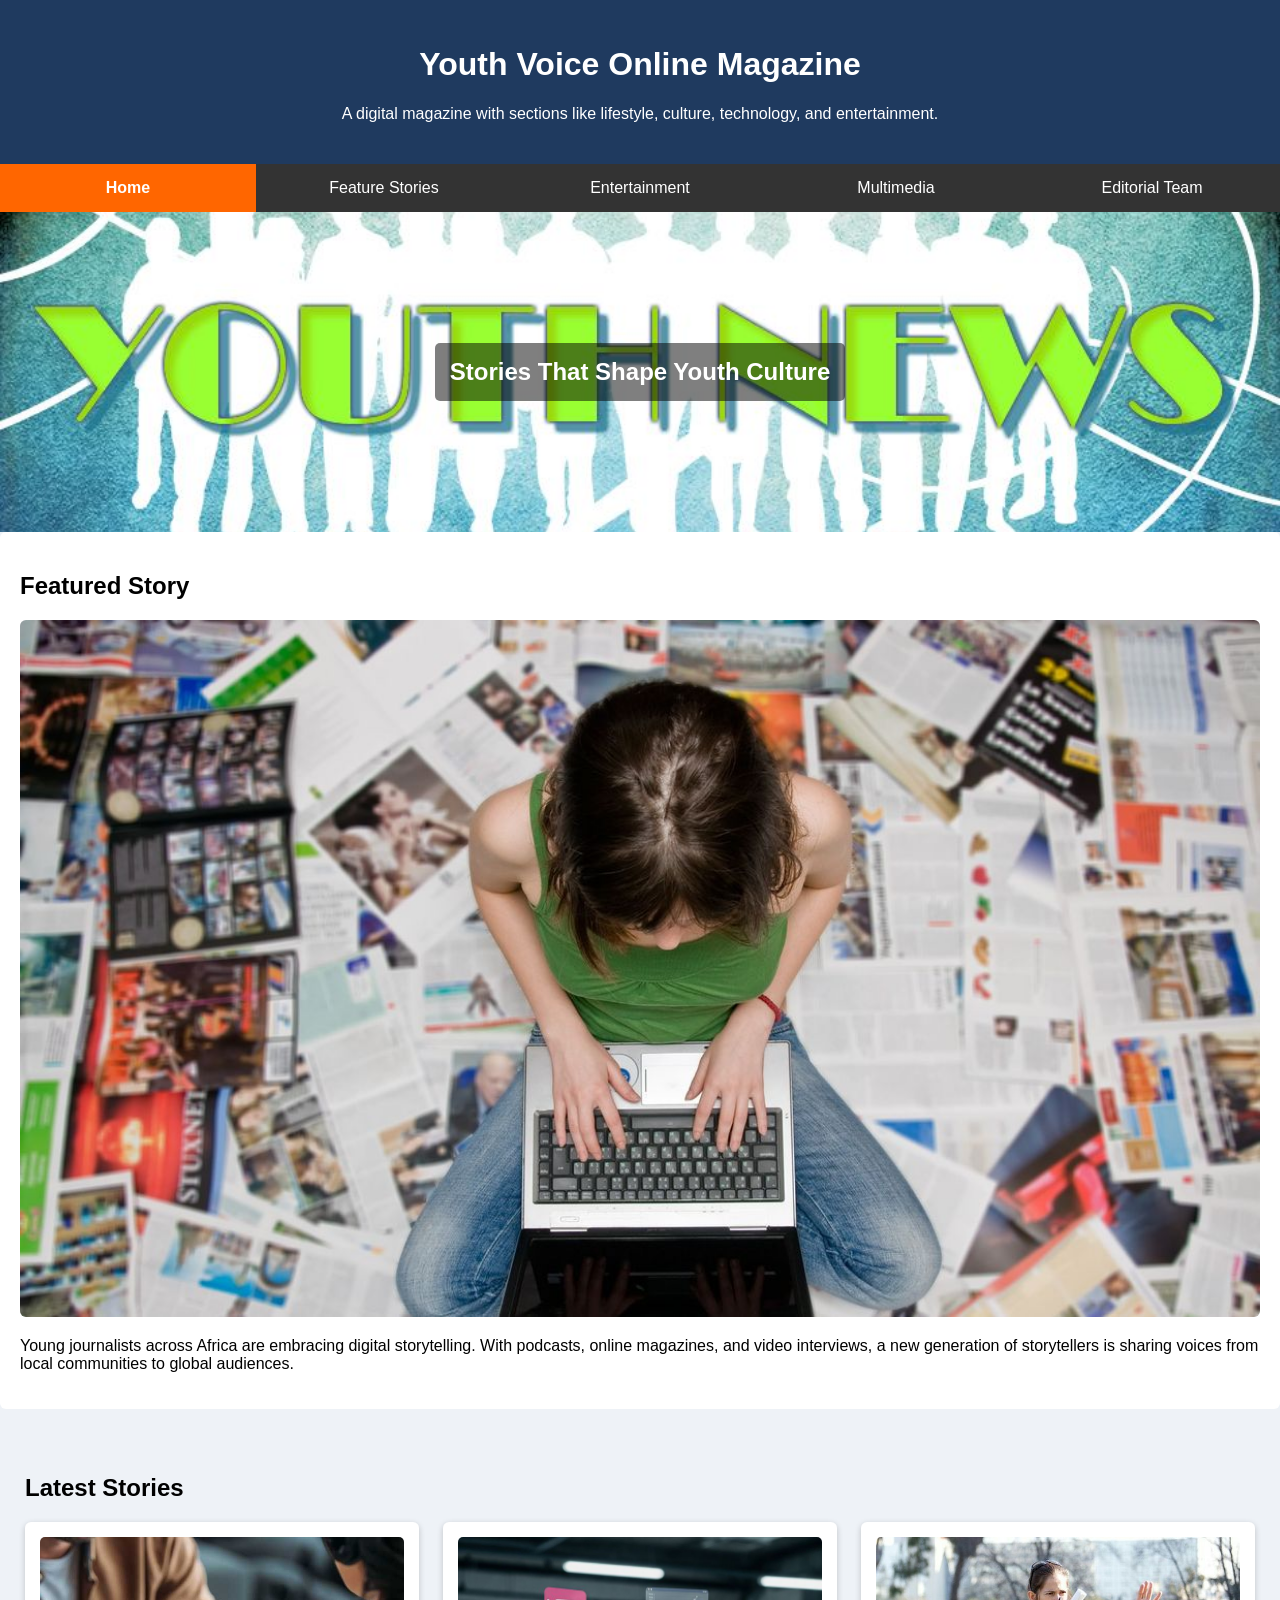
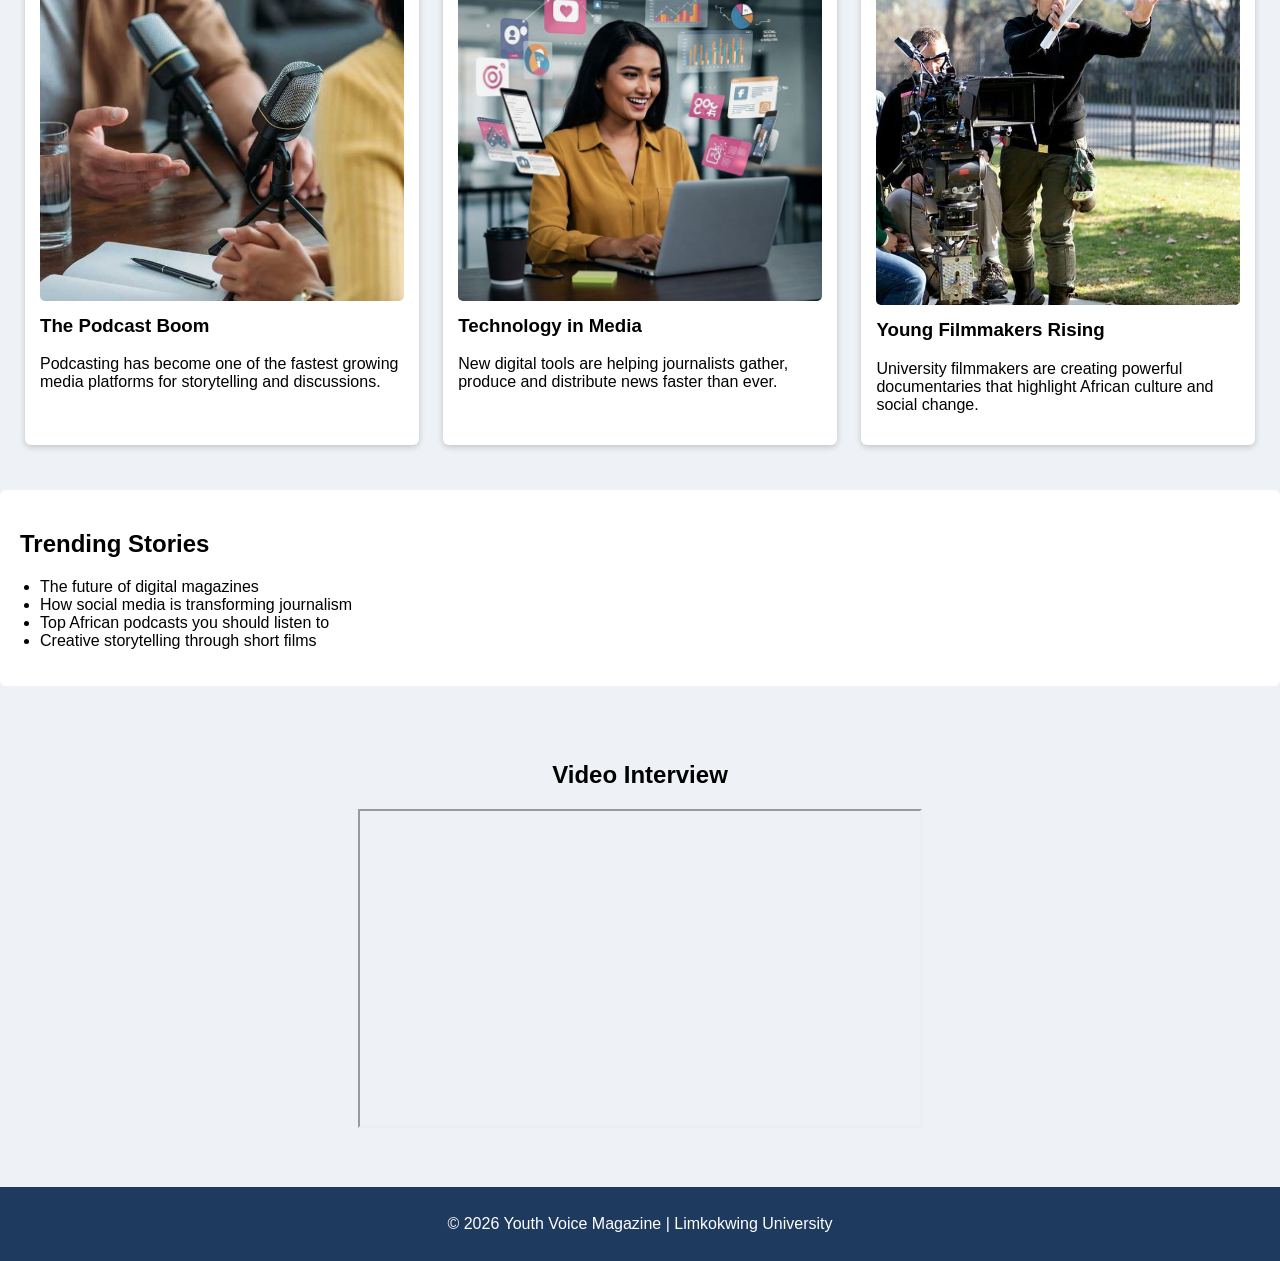
==== index.html @ 6c071874 "Add files via upload" ====
<!DOCTYPE html>
<html>

<head><meta charset="utf-8">

<meta name="viewport" content="width=device-width, initial-scale=1.0">
<title>Youth Voice Online Magazine</title>

<style>

body{
  font-family: Arial, sans-serif;
  margin:0;
  background-color:#eef2f7;
}

/* Header */

header{
  background:#1f3a5f;
  color:white;
  text-align:center;
  padding:25px;
}

/* Navigation */

nav {
  background:#333;
  position: sticky;
  top: 0;           
  z-index: 1000;    
}

nav ul{
  display:flex;
  list-style:none;
  margin:0;
  padding:0;
}

nav ul li{
  flex:1;
}

nav ul li a{
  display:block;
  padding:15px;
  text-align:center;
  color:white;
  text-decoration:none;
}

nav ul li a:hover{
  background:#ff6600;
}

/* Active tab */
nav ul li a.active{
  background:#ff6600;
  font-weight:bold;
}

/* Hero Banner */

.hero{
  background-image:url("images/banner.jpg");
  height:320px;
  background-size:cover;
  background-position:center;
  display:flex;
  align-items:center;
  justify-content:center;
  color:white;
  text-align:center;
}

.hero h2{
  background:rgba(0,0,0,0.5);
  padding:15px;
  border-radius:5px;
}

/* Sections */

section{
  padding:25px;
}

/* Featured Article */

.feature{
  background:white;
  padding:20px;
  border-radius:6px;
  margin-bottom:20px;
}

.feature img{
  width:100%;
  border-radius:6px;
}

/* Article Grid */

.articles{
  display:flex;
  gap:20px;
  flex-wrap:wrap;
  justify-content:space-between;
}

.card{
  background:white;
  padding:15px;
  border-radius:6px;
  width:32%;
  box-shadow:0 2px 6px rgba(0,0,0,0.2);
  box-sizing:border-box;
}

.card img{
  width:100%;
  border-radius:5px;
}

.card h3{
  margin-top:10px;
}

/* Trending */

.trending{
  background:white;
  padding:20px;
  border-radius:6px;
  margin-top:20px;
}

.trending ul{
  padding-left:20px;
}

/* Video */

.video{
  text-align:center;
  margin-top:30px;
}

/* Footer */

footer{
  background:#1f3a5f;
  color:white;
  text-align:center;
  padding:12px;
  margin-top:30px;
}

</style>

</head>

<body>

<header>

<h1>Youth Voice Online Magazine</h1>

<p>
A digital magazine with sections like lifestyle, culture,
technology, and entertainment.
</p>

</header>

<nav>

<ul>
<li><a href="index.html" class="active">Home</a></li>
<li><a href="feature.html">Feature Stories</a></li>
<li><a href="entertainment.html">Entertainment</a></li>
<li><a href="multimedia.html">Multimedia</a></li>
<li><a href="editorial.html">Editorial Team</a></li>
</ul>

</nav>


<div class="hero">

<h2>Stories That Shape Youth Culture</h2>

</div>


<section class="feature">

<h2>Featured Story</h2>

<img src="images/journalism.jpg" alt="Digital Journalism">

<p>
Young journalists across Africa are embracing digital storytelling.
With podcasts, online magazines, and video interviews, a new generation
of storytellers is sharing voices from local communities to global audiences.
</p>

</section>


<section>

<h2>Latest Stories</h2>

<div class="articles">

<div class="card">

<img src="images/podcast.jpg">

<h3>The Podcast Boom</h3>

<p>
Podcasting has become one of the fastest growing media
platforms for storytelling and discussions.
</p>

</div>


<div class="card">

<img src="images/tech.jpg">

<h3>Technology in Media</h3>

<p>
New digital tools are helping journalists gather,
produce and distribute news faster than ever.
</p>

</div>


<div class="card">

<img src="images/film.jpg">

<h3>Young Filmmakers Rising</h3>

<p>
University filmmakers are creating powerful documentaries
that highlight African culture and social change.
</p>

</div>

</div>

</section>


<section class="trending">

<h2>Trending Stories</h2>

<ul>

<li>The future of digital magazines</li>
<li>How social media is transforming journalism</li>
<li>Top African podcasts you should listen to</li>
<li>Creative storytelling through short films</li>

</ul>

</section>


<section class="video">

<h2>Video Interview</h2>

<iframe width="560" height="315"
src="https://www.youtube.com/embed/GtaZEhyeARU?si=ryfuZxwaZyunnIbA&amp;start=60">
</iframe>

</section>


<footer>

<p>© 2026 Youth Voice Magazine | Limkokwing University</p>

</footer>

</body>

</html>
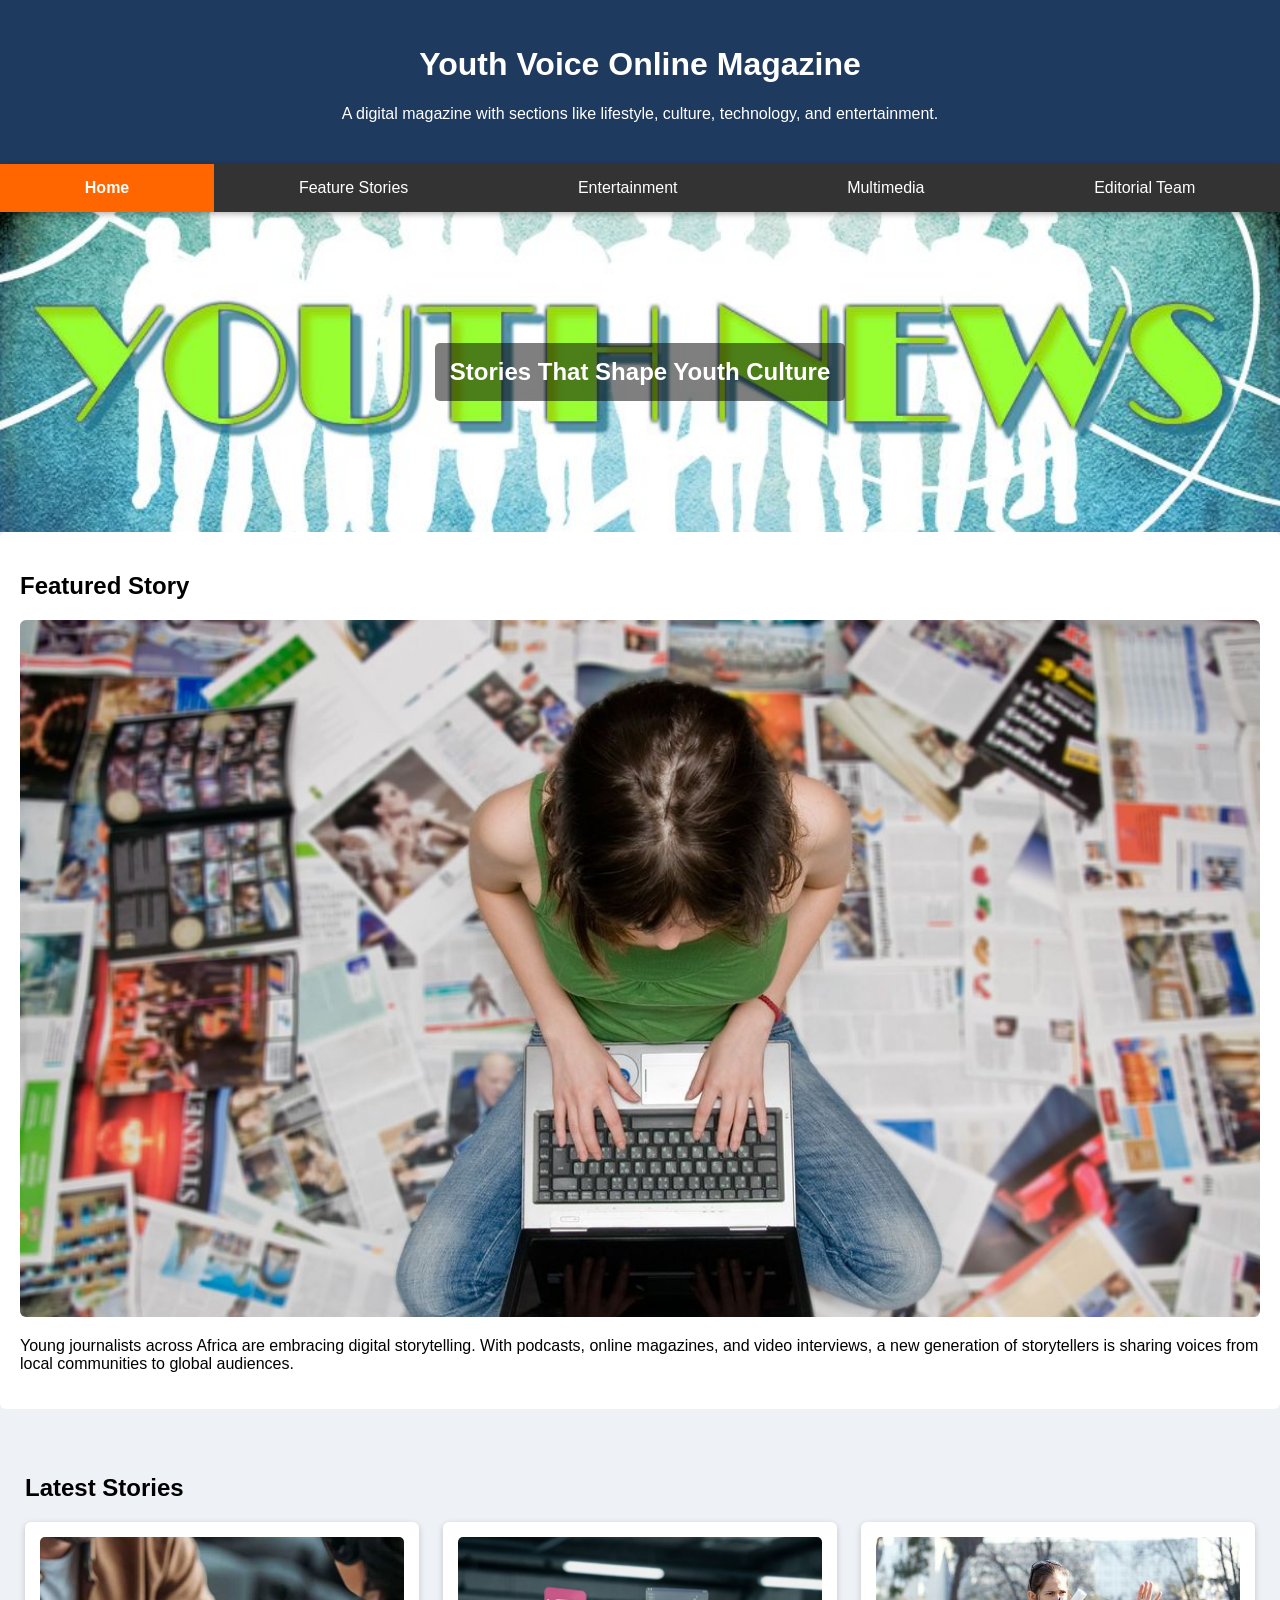
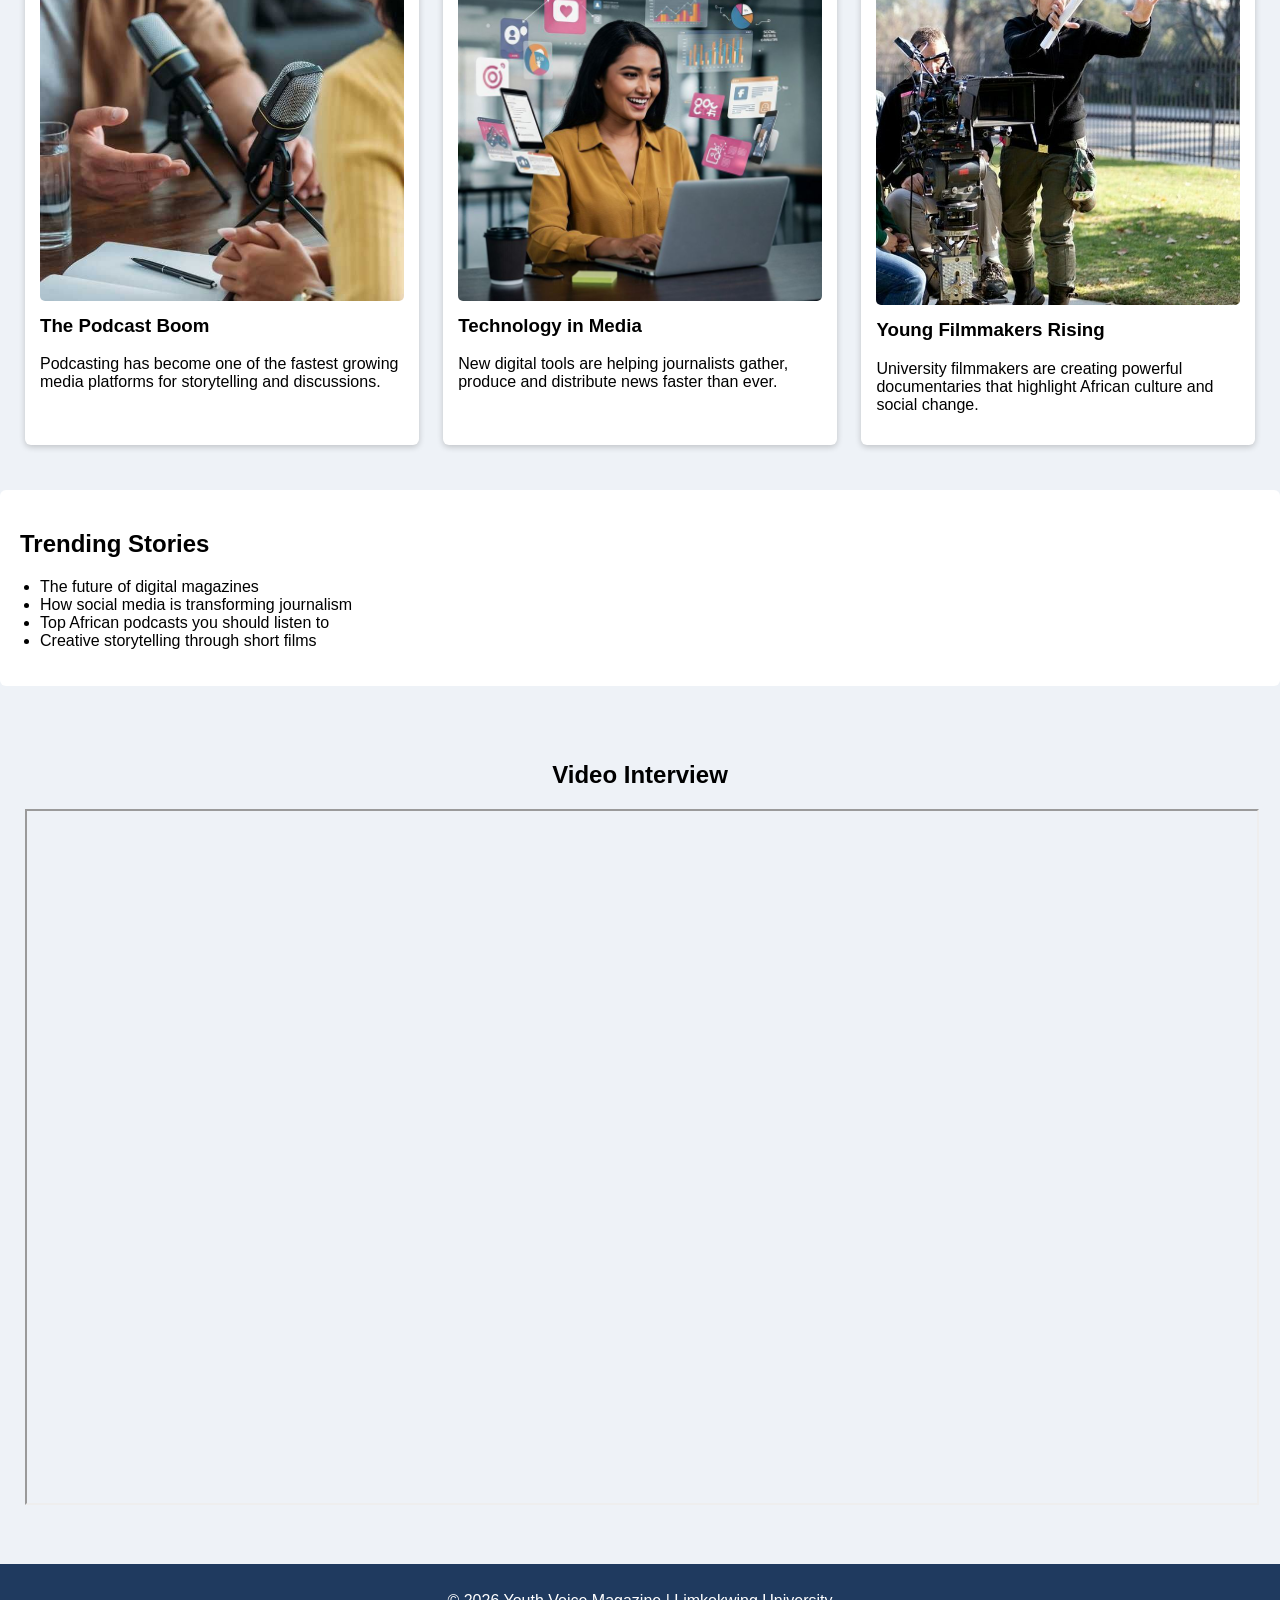
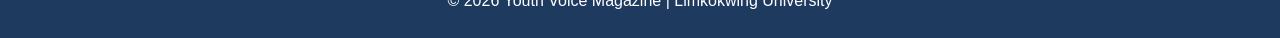
==== commit fefe73e5: "index fixed" ====
--- a/index.html
+++ b/index.html
@@ -1,163 +1,180 @@
 <!DOCTYPE html>
 <html>
 
-<head><meta charset="utf-8">
-
+<head>
+<meta charset="utf-8">
 <meta name="viewport" content="width=device-width, initial-scale=1.0">
 <title>Youth Voice Online Magazine</title>
 
 <style>
-
-body{
+body {
   font-family: Arial, sans-serif;
-  margin:0;
-  background-color:#eef2f7;
+  margin: 0;
+  background-color: #eef2f7;
 }
 
 /* Header */
-
-header{
-  background:#1f3a5f;
-  color:white;
-  text-align:center;
-  padding:25px;
+header {
+  background: #1f3a5f;
+  color: white;
+  text-align: center;
+  padding: 25px;
 }
 
 /* Navigation */
-
 nav {
-  background:#333;
+  background: #333;
   position: sticky;
-  top: 0;           
-  z-index: 1000;    
-}
-
-nav ul{
-  display:flex;
-  list-style:none;
-  margin:0;
-  padding:0;
-}
-
-nav ul li{
-  flex:1;
-}
-
-nav ul li a{
-  display:block;
-  padding:15px;
-  text-align:center;
-  color:white;
-  text-decoration:none;
-}
-
-nav ul li a:hover{
-  background:#ff6600;
-}
-
-/* Active tab */
-nav ul li a.active{
-  background:#ff6600;
-  font-weight:bold;
+  top: 0;
+  z-index: 1000;
+  box-shadow: 0 2px 6px rgba(0, 0, 0, 0.3);
+}
+
+nav ul {
+  display: flex;
+  flex-wrap: wrap;
+  list-style: none;
+  margin: 0;
+  padding: 0;
+}
+
+nav ul li {
+  flex: 1 1 100%; /* mobile default full width */
+}
+
+nav ul li a {
+  display: block;
+  padding: 15px;
+  text-align: center;
+  color: white;
+  text-decoration: none;
+}
+
+nav ul li a:hover {
+  background: #ff6600;
+}
+
+nav ul li a.active {
+  background: #ff6600;
+  font-weight: bold;
 }
 
 /* Hero Banner */
-
-.hero{
-  background-image:url("images/banner.jpg");
-  height:320px;
-  background-size:cover;
-  background-position:center;
-  display:flex;
-  align-items:center;
-  justify-content:center;
-  color:white;
-  text-align:center;
-}
-
-.hero h2{
-  background:rgba(0,0,0,0.5);
-  padding:15px;
-  border-radius:5px;
+.hero {
+  background-image: url("images/banner.jpg");
+  height: 320px;
+  background-size: cover;
+  background-position: center;
+  display: flex;
+  align-items: center;
+  justify-content: center;
+  color: white;
+  text-align: center;
+}
+
+.hero h2 {
+  background: rgba(0, 0, 0, 0.5);
+  padding: 15px;
+  border-radius: 5px;
 }
 
 /* Sections */
-
-section{
-  padding:25px;
+section {
+  padding: 25px;
 }
 
 /* Featured Article */
-
-.feature{
-  background:white;
-  padding:20px;
-  border-radius:6px;
-  margin-bottom:20px;
-}
-
-.feature img{
-  width:100%;
-  border-radius:6px;
+.feature {
+  background: white;
+  padding: 20px;
+  border-radius: 6px;
+  margin-bottom: 20px;
+}
+
+.feature img {
+  width: 100%;
+  border-radius: 6px;
+  height: auto;
 }
 
 /* Article Grid */
-
-.articles{
-  display:flex;
-  gap:20px;
-  flex-wrap:wrap;
-  justify-content:space-between;
-}
-
-.card{
-  background:white;
-  padding:15px;
-  border-radius:6px;
-  width:32%;
-  box-shadow:0 2px 6px rgba(0,0,0,0.2);
-  box-sizing:border-box;
-}
-
-.card img{
-  width:100%;
-  border-radius:5px;
-}
-
-.card h3{
-  margin-top:10px;
+.articles {
+  display: flex;
+  flex-wrap: wrap;
+  gap: 20px;
+  justify-content: space-between;
+}
+
+.card {
+  background: white;
+  padding: 15px;
+  border-radius: 6px;
+  box-shadow: 0 2px 6px rgba(0, 0, 0, 0.2);
+  box-sizing: border-box;
+  width: 100%; /* mobile default */
+}
+
+.card img {
+  width: 100%;
+  border-radius: 5px;
+  height: auto;
+}
+
+.card h3 {
+  margin-top: 10px;
 }
 
 /* Trending */
-
-.trending{
-  background:white;
-  padding:20px;
-  border-radius:6px;
-  margin-top:20px;
-}
-
-.trending ul{
-  padding-left:20px;
+.trending {
+  background: white;
+  padding: 20px;
+  border-radius: 6px;
+  margin-top: 20px;
+}
+
+.trending ul {
+  padding-left: 20px;
 }
 
 /* Video */
-
-.video{
-  text-align:center;
-  margin-top:30px;
+.video {
+  text-align: center;
+  margin-top: 30px;
+}
+
+.video iframe {
+  width: 100%;
+  height: auto;
+  aspect-ratio: 16/9;
 }
 
 /* Footer */
-
-footer{
-  background:#1f3a5f;
-  color:white;
-  text-align:center;
-  padding:12px;
-  margin-top:30px;
-}
-
+footer {
+  background: #1f3a5f;
+  color: white;
+  text-align: center;
+  padding: 12px;
+  margin-top: 30px;
+}
+
+/* Media Queries */
+/* Tablet view */
+@media screen and (min-width: 600px) {
+  nav ul li {
+    flex: 1 1 auto;
+  }
+
+  .card {
+    width: 48%;
+  }
+}
+
+/* Desktop view */
+@media screen and (min-width: 992px) {
+  .card {
+    width: 32%;
+  }
+}
 </style>
 
 </head>
@@ -165,136 +182,84 @@
 <body>
 
 <header>
-
-<h1>Youth Voice Online Magazine</h1>
-
-<p>
-A digital magazine with sections like lifestyle, culture,
-technology, and entertainment.
-</p>
-
+  <h1>Youth Voice Online Magazine</h1>
+  <p>A digital magazine with sections like lifestyle, culture, technology, and entertainment.</p>
 </header>
 
 <nav>
-
-<ul>
-<li><a href="index.html" class="active">Home</a></li>
-<li><a href="feature.html">Feature Stories</a></li>
-<li><a href="entertainment.html">Entertainment</a></li>
-<li><a href="multimedia.html">Multimedia</a></li>
-<li><a href="editorial.html">Editorial Team</a></li>
-</ul>
-
+  <ul>
+    <li><a href="index.html" class="active">Home</a></li>
+    <li><a href="feature.html">Feature Stories</a></li>
+    <li><a href="entertainment.html">Entertainment</a></li>
+    <li><a href="multimedia.html">Multimedia</a></li>
+    <li><a href="editorial.html">Editorial Team</a></li>
+  </ul>
 </nav>
 
-
 <div class="hero">
-
-<h2>Stories That Shape Youth Culture</h2>
-
+  <h2>Stories That Shape Youth Culture</h2>
 </div>
 
-
 <section class="feature">
-
-<h2>Featured Story</h2>
-
-<img src="images/journalism.jpg" alt="Digital Journalism">
-
-<p>
-Young journalists across Africa are embracing digital storytelling.
-With podcasts, online magazines, and video interviews, a new generation
-of storytellers is sharing voices from local communities to global audiences.
-</p>
-
-</section>
-
+  <h2>Featured Story</h2>
+  <img src="images/journalism.jpg" alt="Digital Journalism">
+  <p>
+    Young journalists across Africa are embracing digital storytelling.
+    With podcasts, online magazines, and video interviews, a new generation
+    of storytellers is sharing voices from local communities to global audiences.
+  </p>
+</section>
 
 <section>
-
-<h2>Latest Stories</h2>
-
-<div class="articles">
-
-<div class="card">
-
-<img src="images/podcast.jpg">
-
-<h3>The Podcast Boom</h3>
-
-<p>
-Podcasting has become one of the fastest growing media
-platforms for storytelling and discussions.
-</p>
-
-</div>
-
-
-<div class="card">
-
-<img src="images/tech.jpg">
-
-<h3>Technology in Media</h3>
-
-<p>
-New digital tools are helping journalists gather,
-produce and distribute news faster than ever.
-</p>
-
-</div>
-
-
-<div class="card">
-
-<img src="images/film.jpg">
-
-<h3>Young Filmmakers Rising</h3>
-
-<p>
-University filmmakers are creating powerful documentaries
-that highlight African culture and social change.
-</p>
-
-</div>
-
-</div>
-
-</section>
-
+  <h2>Latest Stories</h2>
+  <div class="articles">
+    <div class="card">
+      <img src="images/podcast.jpg" alt="Podcast">
+      <h3>The Podcast Boom</h3>
+      <p>
+        Podcasting has become one of the fastest growing media
+        platforms for storytelling and discussions.
+      </p>
+    </div>
+
+    <div class="card">
+      <img src="images/tech.jpg" alt="Technology">
+      <h3>Technology in Media</h3>
+      <p>
+        New digital tools are helping journalists gather,
+        produce and distribute news faster than ever.
+      </p>
+    </div>
+
+    <div class="card">
+      <img src="images/film.jpg" alt="Film">
+      <h3>Young Filmmakers Rising</h3>
+      <p>
+        University filmmakers are creating powerful documentaries
+        that highlight African culture and social change.
+      </p>
+    </div>
+  </div>
+</section>
 
 <section class="trending">
-
-<h2>Trending Stories</h2>
-
-<ul>
-
-<li>The future of digital magazines</li>
-<li>How social media is transforming journalism</li>
-<li>Top African podcasts you should listen to</li>
-<li>Creative storytelling through short films</li>
-
-</ul>
-
-</section>
-
+  <h2>Trending Stories</h2>
+  <ul>
+    <li>The future of digital magazines</li>
+    <li>How social media is transforming journalism</li>
+    <li>Top African podcasts you should listen to</li>
+    <li>Creative storytelling through short films</li>
+  </ul>
+</section>
 
 <section class="video">
-
-<h2>Video Interview</h2>
-
-<iframe width="560" height="315"
-src="https://www.youtube.com/embed/GtaZEhyeARU?si=ryfuZxwaZyunnIbA&amp;start=60">
-</iframe>
-
-</section>
-
+  <h2>Video Interview</h2>
+  <iframe src="https://www.youtube.com/embed/GtaZEhyeARU?si=ryfuZxwaZyunnIbA&amp;start=60" allowfullscreen></iframe>
+</section>
 
 <footer>
-
-<p>© 2026 Youth Voice Magazine | Limkokwing University</p>
-
+  <p>© 2026 Youth Voice Magazine | Limkokwing University</p>
 </footer>
 
 </body>
-
 </html>
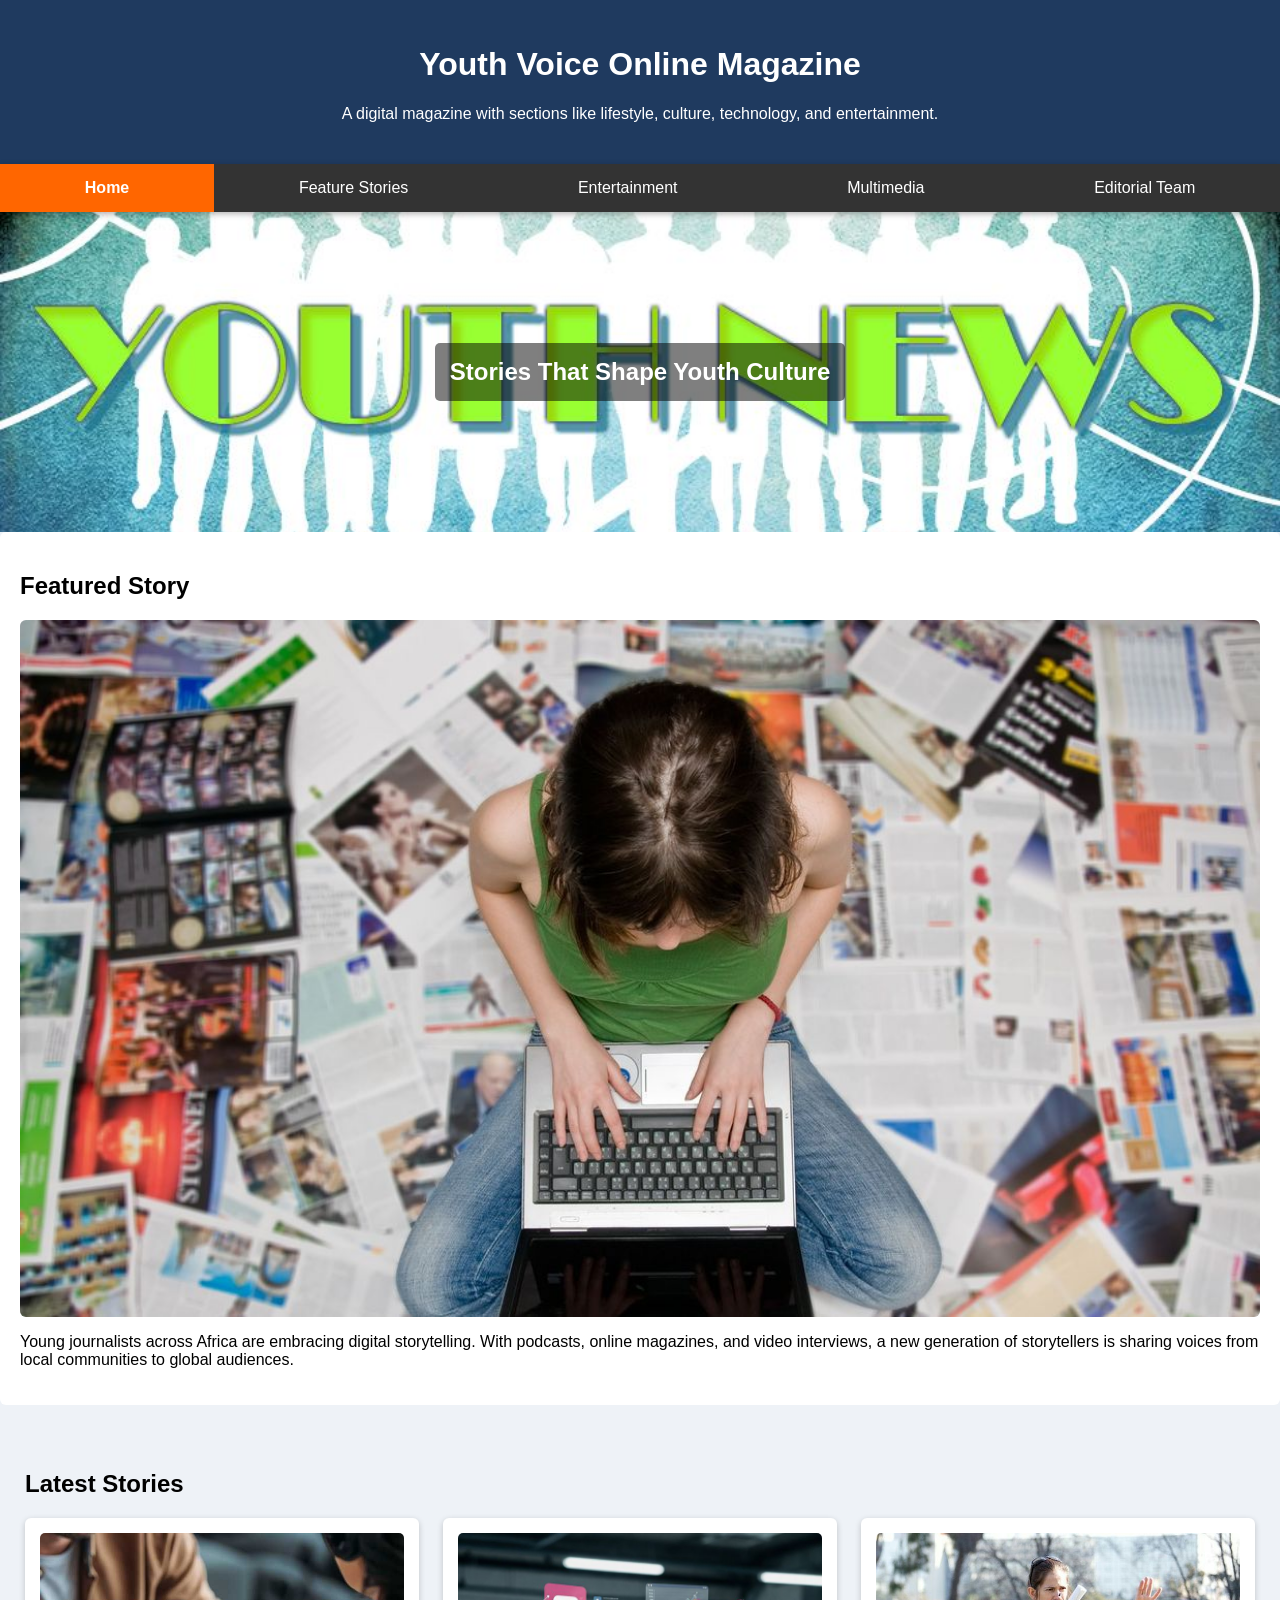
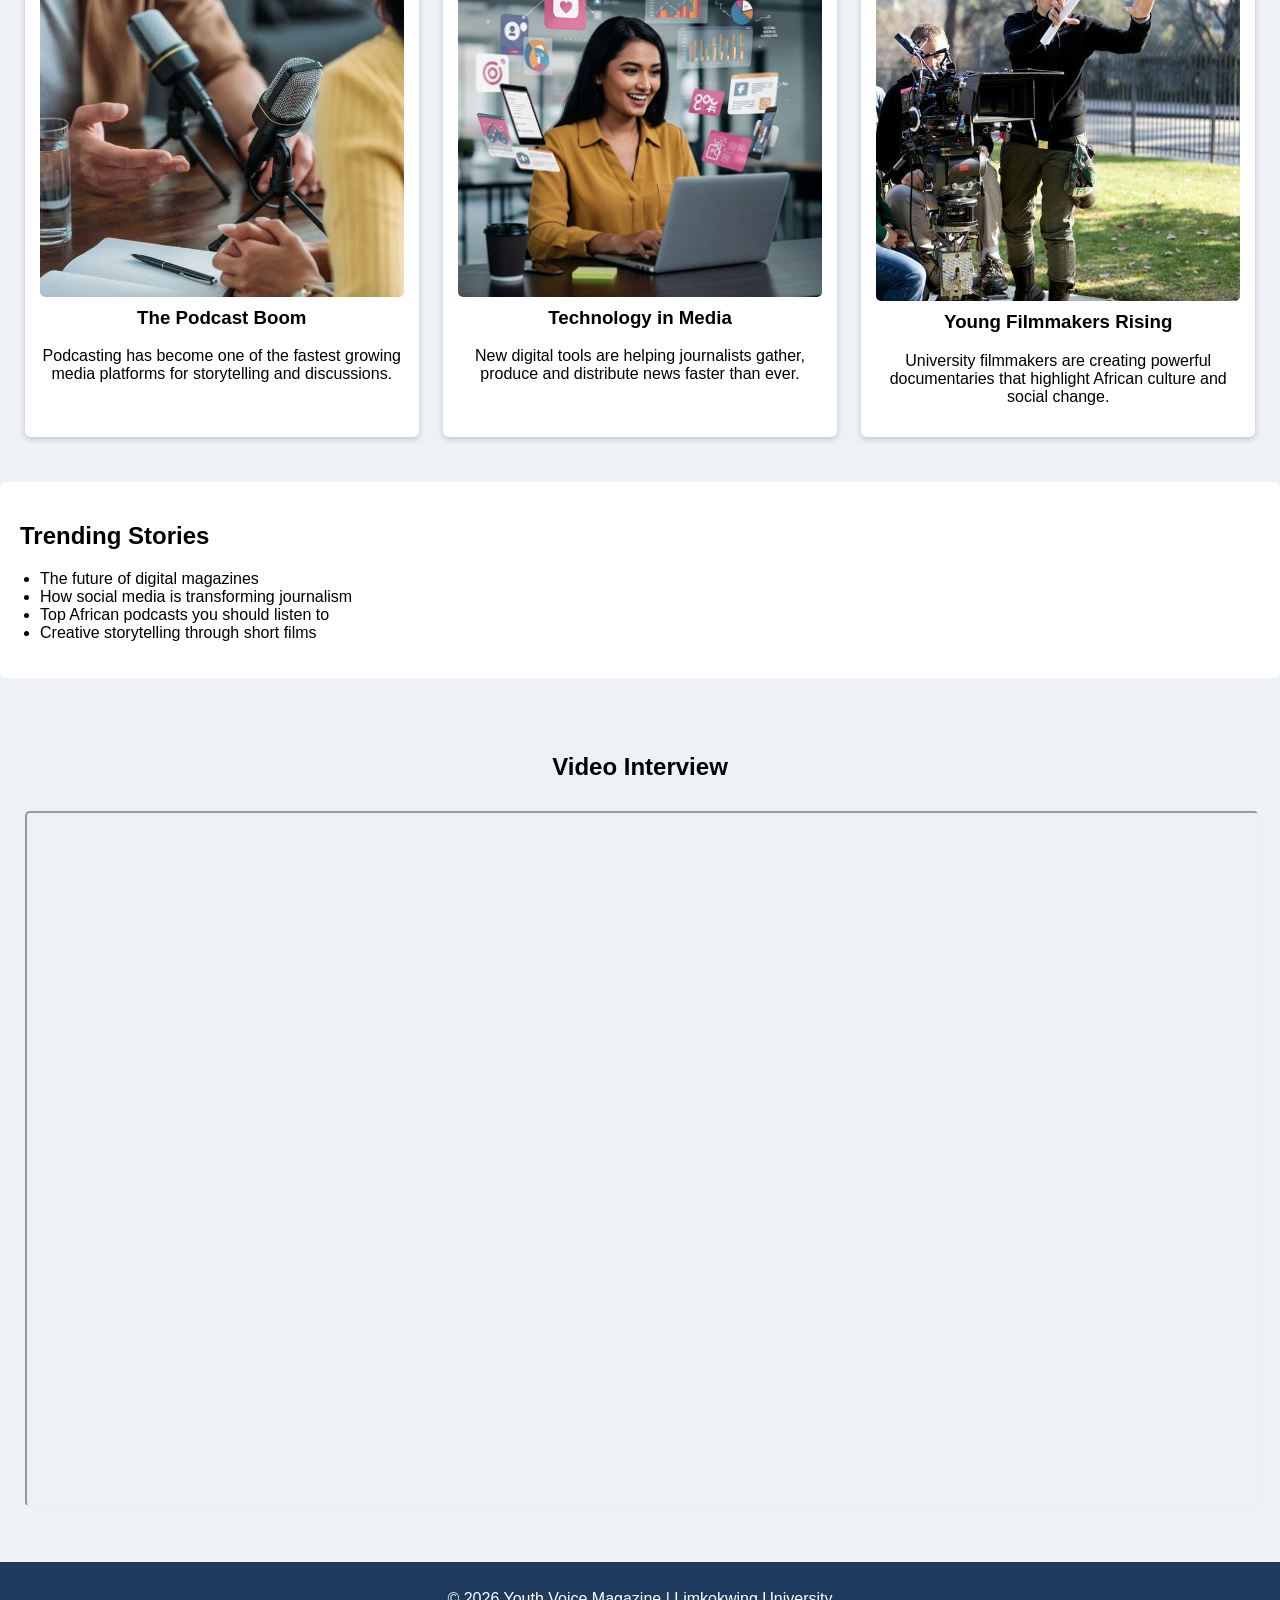
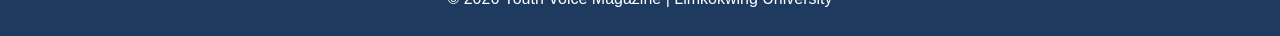
==== commit 929985a8: "edited" ====
--- a/index.html
+++ b/index.html
@@ -1,184 +1,9 @@
-<!DOCTYPE html>
-<html>
-
 <head>
-<meta charset="utf-8">
-<meta name="viewport" content="width=device-width, initial-scale=1.0">
-<title>Youth Voice Online Magazine</title>
-
-<style>
-body {
-  font-family: Arial, sans-serif;
-  margin: 0;
-  background-color: #eef2f7;
-}
-
-/* Header */
-header {
-  background: #1f3a5f;
-  color: white;
-  text-align: center;
-  padding: 25px;
-}
-
-/* Navigation */
-nav {
-  background: #333;
-  position: sticky;
-  top: 0;
-  z-index: 1000;
-  box-shadow: 0 2px 6px rgba(0, 0, 0, 0.3);
-}
-
-nav ul {
-  display: flex;
-  flex-wrap: wrap;
-  list-style: none;
-  margin: 0;
-  padding: 0;
-}
-
-nav ul li {
-  flex: 1 1 100%; /* mobile default full width */
-}
-
-nav ul li a {
-  display: block;
-  padding: 15px;
-  text-align: center;
-  color: white;
-  text-decoration: none;
-}
-
-nav ul li a:hover {
-  background: #ff6600;
-}
-
-nav ul li a.active {
-  background: #ff6600;
-  font-weight: bold;
-}
-
-/* Hero Banner */
-.hero {
-  background-image: url("images/banner.jpg");
-  height: 320px;
-  background-size: cover;
-  background-position: center;
-  display: flex;
-  align-items: center;
-  justify-content: center;
-  color: white;
-  text-align: center;
-}
-
-.hero h2 {
-  background: rgba(0, 0, 0, 0.5);
-  padding: 15px;
-  border-radius: 5px;
-}
-
-/* Sections */
-section {
-  padding: 25px;
-}
-
-/* Featured Article */
-.feature {
-  background: white;
-  padding: 20px;
-  border-radius: 6px;
-  margin-bottom: 20px;
-}
-
-.feature img {
-  width: 100%;
-  border-radius: 6px;
-  height: auto;
-}
-
-/* Article Grid */
-.articles {
-  display: flex;
-  flex-wrap: wrap;
-  gap: 20px;
-  justify-content: space-between;
-}
-
-.card {
-  background: white;
-  padding: 15px;
-  border-radius: 6px;
-  box-shadow: 0 2px 6px rgba(0, 0, 0, 0.2);
-  box-sizing: border-box;
-  width: 100%; /* mobile default */
-}
-
-.card img {
-  width: 100%;
-  border-radius: 5px;
-  height: auto;
-}
-
-.card h3 {
-  margin-top: 10px;
-}
-
-/* Trending */
-.trending {
-  background: white;
-  padding: 20px;
-  border-radius: 6px;
-  margin-top: 20px;
-}
-
-.trending ul {
-  padding-left: 20px;
-}
-
-/* Video */
-.video {
-  text-align: center;
-  margin-top: 30px;
-}
-
-.video iframe {
-  width: 100%;
-  height: auto;
-  aspect-ratio: 16/9;
-}
-
-/* Footer */
-footer {
-  background: #1f3a5f;
-  color: white;
-  text-align: center;
-  padding: 12px;
-  margin-top: 30px;
-}
-
-/* Media Queries */
-/* Tablet view */
-@media screen and (min-width: 600px) {
-  nav ul li {
-    flex: 1 1 auto;
-  }
-
-  .card {
-    width: 48%;
-  }
-}
-
-/* Desktop view */
-@media screen and (min-width: 992px) {
-  .card {
-    width: 32%;
-  }
-}
-</style>
-
+  <meta charset="utf-8">
+  <meta name="viewport" content="width=device-width, initial-scale=1.0">
+  <title>Editorial Team | Youth Voice Magazine</title>
+  <link rel="stylesheet" href="style.css">
 </head>
-
 <body>
 
 <header>
--- a/style.css
+++ b/style.css
@@ -0,0 +1,347 @@
+body {
+  font-family: Arial, sans-serif;
+  margin: 0;
+  background-color: #eef2f7;
+}
+
+/* Header */
+header {
+  background: #1f3a5f;
+  color: white;
+  text-align: center;
+  padding: 25px;
+}
+
+/* Navigation */
+nav {
+  background: #333;
+  position: sticky;
+  top: 0;
+  z-index: 1000;
+  box-shadow: 0 2px 6px rgba(0, 0, 0, 0.3);
+}
+
+nav ul {
+  display: flex;
+  flex-wrap: wrap;
+  list-style: none;
+  margin: 0;
+  padding: 0;
+}
+
+nav ul li {
+  flex: 1 1 100%; /* mobile default full width */
+}
+
+nav ul li a {
+  display: block;
+  padding: 15px;
+  text-align: center;
+  color: white;
+  text-decoration: none;
+}
+
+nav ul li a:hover {
+  background: #ff6600;
+}
+
+nav ul li a.active {
+  background: #ff6600;
+  font-weight: bold;
+}
+
+/* Hero Banner */
+.hero {
+  background-image: url("images/banner.jpg");
+  height: 320px;
+  background-size: cover;
+  background-position: center;
+  display: flex;
+  align-items: center;
+  justify-content: center;
+  color: white;
+  text-align: center;
+}
+
+.hero h2 {
+  background: rgba(0, 0, 0, 0.5);
+  padding: 15px;
+  border-radius: 5px;
+}
+
+/* Sections */
+section {
+  padding: 25px;
+}
+
+/* Featured Article */
+.feature {
+  background: white;
+  padding: 20px;
+  border-radius: 6px;
+  margin-bottom: 20px;
+}
+
+.feature img {
+  width: 100%;
+  border-radius: 6px;
+  height: auto;
+}
+
+/* Article Grid */
+.articles {
+  display: flex;
+  flex-wrap: wrap;
+  gap: 20px;
+  justify-content: space-between;
+}
+
+.card {
+  background: white;
+  padding: 15px;
+  border-radius: 6px;
+  box-shadow: 0 2px 6px rgba(0, 0, 0, 0.2);
+  box-sizing: border-box;
+  width: 100%; /* mobile default */
+}
+
+.card img {
+  width: 100%;
+  border-radius: 5px;
+  height: auto;
+}
+
+.card h3 {
+  margin-top: 10px;
+}
+
+/* Article Cards */
+.article {
+  background: white;
+  padding: 20px;
+  border-radius: 6px;
+  margin-bottom: 25px;
+  box-shadow: 0 2px 6px rgba(0,0,0,0.2);
+  width: 100%; /* mobile default */
+  box-sizing: border-box;
+}
+
+.article img {
+  width: 100%;
+  height: auto;
+  border-radius: 6px;
+  margin-bottom: 15px;
+}
+
+.article h2 {
+  margin-top: 0;
+}
+
+/* Section Styling */
+section {
+  padding: 25px;
+}
+
+/* Card Layout */
+.cards {
+  display: flex;
+  flex-wrap: wrap;
+  gap: 20px;
+  justify-content: space-between;
+}
+
+.card {
+  background: white;
+  padding: 15px;
+  border-radius: 6px;
+  box-shadow: 0 2px 6px rgba(0,0,0,0.2);
+  box-sizing: border-box;
+  width: 100%; /* mobile default */
+  transition: transform 0.3s;
+}
+
+.card:hover {
+  transform: translateY(-5px);
+}
+
+.card img {
+  width: 100%;
+  height: auto;
+  border-radius: 5px;
+}
+
+.card h3 {
+  margin-top: 10px;
+}
+
+
+/* Media Cards */
+.media-cards {
+  display: flex;
+  flex-wrap: wrap;
+  gap: 20px;
+  justify-content: space-between;
+}
+
+.card {
+  background: white;
+  padding: 15px;
+  border-radius: 6px;
+  box-shadow: 0 2px 6px rgba(0,0,0,0.2);
+  box-sizing: border-box;
+  width: 100%; /* mobile default */
+  text-align: center;
+  transition: transform 0.3s;
+}
+
+.card:hover {
+  transform: translateY(-5px);
+}
+
+.card img {
+  width: 100%;
+  height: auto;
+  border-radius: 5px;
+  margin-bottom: 10px;
+}
+
+.card h3 {
+  margin-top: 0;
+}
+
+/* Video and Audio */
+iframe, audio {
+  width: 100%;
+  height: auto;
+  border-radius: 5px;
+  margin-top: 10px;
+}
+
+/* Team Section */
+.team {
+  display: flex;
+  flex-wrap: wrap;
+  justify-content: center;
+  padding: 30px;
+  gap: 20px;
+}
+
+.member {
+  background: white;
+  padding: 25px;
+  border-radius: 6px;
+  width: 100%; /* mobile default */
+  max-width: 600px;
+  box-shadow: 0 2px 6px rgba(0, 0, 0, 0.2);
+  text-align: center;
+  box-sizing: border-box;
+  transition: transform 0.3s;
+}
+
+.member:hover {
+  transform: translateY(-5px);
+}
+
+.member img {
+  width: 150px;
+  height: 150px;
+  border-radius: 50%;
+  margin-bottom: 15px;
+  object-fit: cover;
+}
+
+.member h3 {
+  margin: 10px 0 5px;
+}
+
+.member p {
+  margin: 5px 0;
+  color: #555;
+}
+
+.member a {
+  color: #1f3a5f;
+  text-decoration: none;
+}
+
+.member a:hover {
+  text-decoration: underline;
+}
+
+
+/* Trending */
+.trending {
+  background: white;
+  padding: 20px;
+  border-radius: 6px;
+  margin-top: 20px;
+}
+
+.trending ul {
+  padding-left: 20px;
+}
+
+/* Video */
+.video {
+  text-align: center;
+  margin-top: 30px;
+}
+
+.video iframe {
+  width: 100%;
+  height: auto;
+  aspect-ratio: 16/9;
+}
+
+/* Footer */
+footer {
+  background: #1f3a5f;
+  color: white;
+  text-align: center;
+  padding: 12px;
+  margin-top: 30px;
+}
+
+
+/* Media Queries */
+@media screen and (min-width: 600px) {
+  .member {
+    width: 48%; /* optional if you want 2 editors side by side in future */
+  }
+}
+
+@media screen and (min-width: 992px) {
+  .member {
+    width: 40%; /* scales nicely on desktop */
+  }
+}
+@media screen and (min-width: 600px) {
+  nav ul li {
+    flex: 1 1 auto;
+  }
+
+  .card {
+    width: 48%;
+  }
+}
+
+
+/* Media Queries */
+/* Tablet view */
+@media screen and (min-width: 600px) {
+  nav ul li {
+    flex: 1 1 auto;
+  }
+
+  .card {
+    width: 48%;
+  }
+}
+
+/* Desktop view */
+@media screen and (min-width: 992px) {
+  .card {
+    width: 32%;
+  }
+}
+
